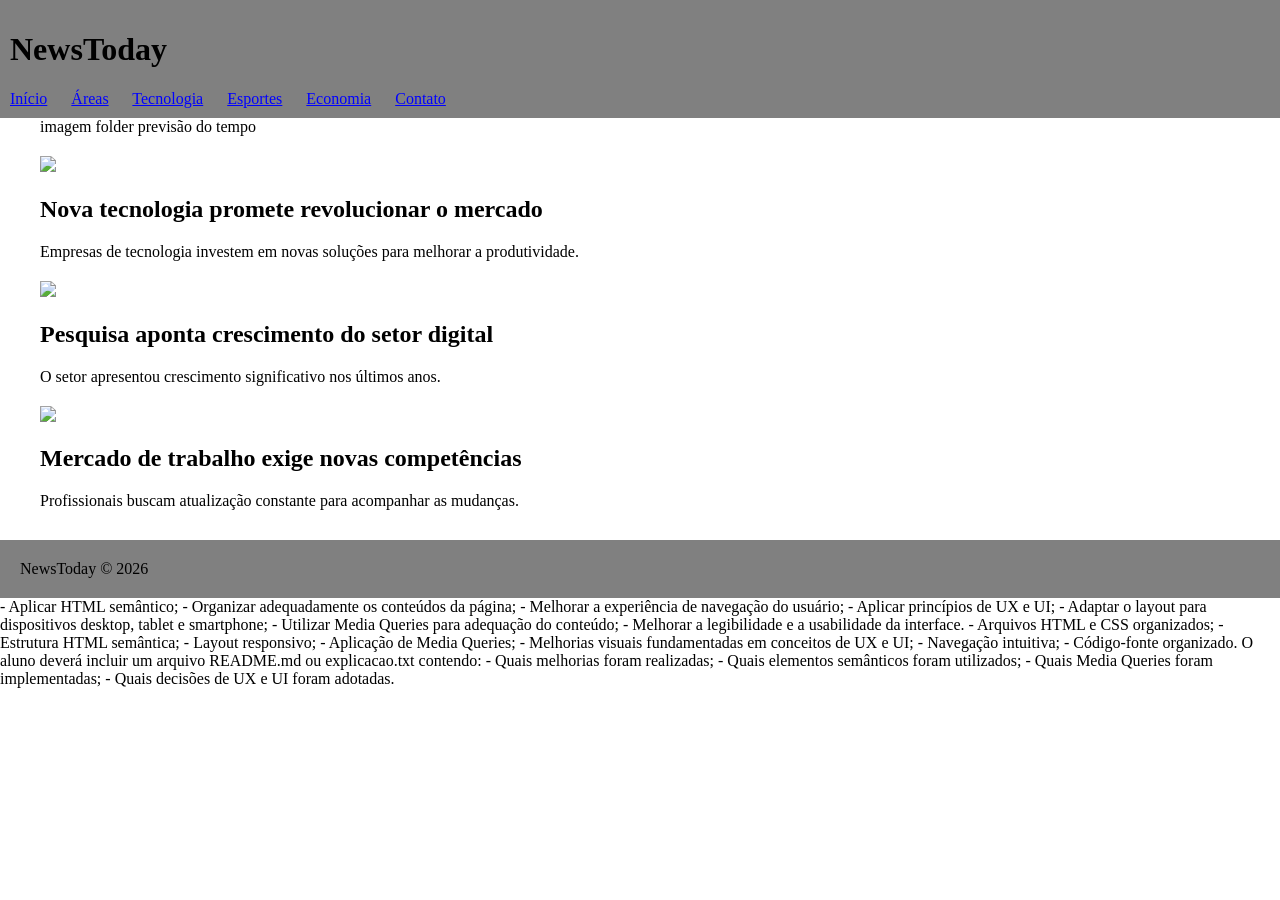
==== SA2/index.html @ ee0d64fa "sav1" ====
<!DOCTYPE html>
<html lang="pt-br">

<head>
    <meta charset="UTF-8">
    <meta name="viewport" content="width=device-width, initial-scale=1.0">
    <link rel="stylesheet" href="style.css">
    <title>News Today</title>
</head>

<body>
    <div class="topo">
        <h1>NewsToday</h1>

        <div class="menu">
            <a href="#">Início</a>
            <a href="#">Áreas</a>
                <a href="#">Tecnologia</a>
                <a href="#">Esportes</a>
                <a href="#">Economia</a>
            <a href="#">Contato</a>
        </div>
    </div>

    <div class="conteudo">
        imagem
        folder
        previsão do tempo
        <div class="noticia">
            <img src="https://blog.fazedores.com/wp-content/uploads/2019/03/casa2.jpg">
            <h2>Nova tecnologia promete revolucionar o mercado</h2>
            <p>Empresas de tecnologia investem em novas soluções para melhorar a produtividade.</p>
        </div>

        <div class="noticia">
            <img
                src="https://s3.sa-east-1.amazonaws.com/cdn.nasajon/wp-content/uploads/2022/08/16161618/A-influencia-da-tecnologia-no-comercio.png">

            <h2>Pesquisa aponta crescimento do setor digital</h2>

            <p>
                O setor apresentou crescimento significativo nos últimos anos.
            </p>
        </div>

        <div class="noticia">
            <img src="https://i0.wp.com/nectar.empregare.com/wp-content/uploads/2021/11/1-1.jpg?resize=800%2C534&ssl=1">

            <h2>Mercado de trabalho exige novas competências</h2>

            <p>Profissionais buscam atualização constante para acompanhar as mudanças.</p>
        </div>

    </div>

    <div class="rodape">
        NewsToday © 2026
    </div>
</body>

</html>

- Aplicar HTML semântico;
- Organizar adequadamente os conteúdos da página;
- Melhorar a experiência de navegação do usuário;
- Aplicar princípios de UX e UI;
- Adaptar o layout para dispositivos desktop, tablet e smartphone;
- Utilizar Media Queries para adequação do conteúdo;
- Melhorar a legibilidade e a usabilidade da interface.

- Arquivos HTML e CSS organizados;
- Estrutura HTML semântica;
- Layout responsivo;
- Aplicação de Media Queries;
- Melhorias visuais fundamentadas em conceitos de UX e UI;
- Navegação intuitiva;
- Código-fonte organizado.
O aluno deverá incluir um arquivo README.md ou explicacao.txt contendo:
- Quais melhorias foram realizadas;
- Quais elementos semânticos foram utilizados;
- Quais Media Queries foram implementadas;
- Quais decisões de UX e UI foram adotadas.
---- SA2/style.css ----
body {
    margin: 0;
}

h2 {
    font-family: "Chiller", cursive;
}

.topo {
    background-color: gray;
    padding: 10px;
}

.menu a {
    margin-right: 20px;
    color: blue;
}

.conteudo {
    width: 1200px;
    margin: auto;
}

.noticia {
    margin-top: 20px;
}

.noticia img {
    width: 800px;
}

.rodape {
    margin-top: 30px;
    background-color: gray;
    padding: 20px;
}
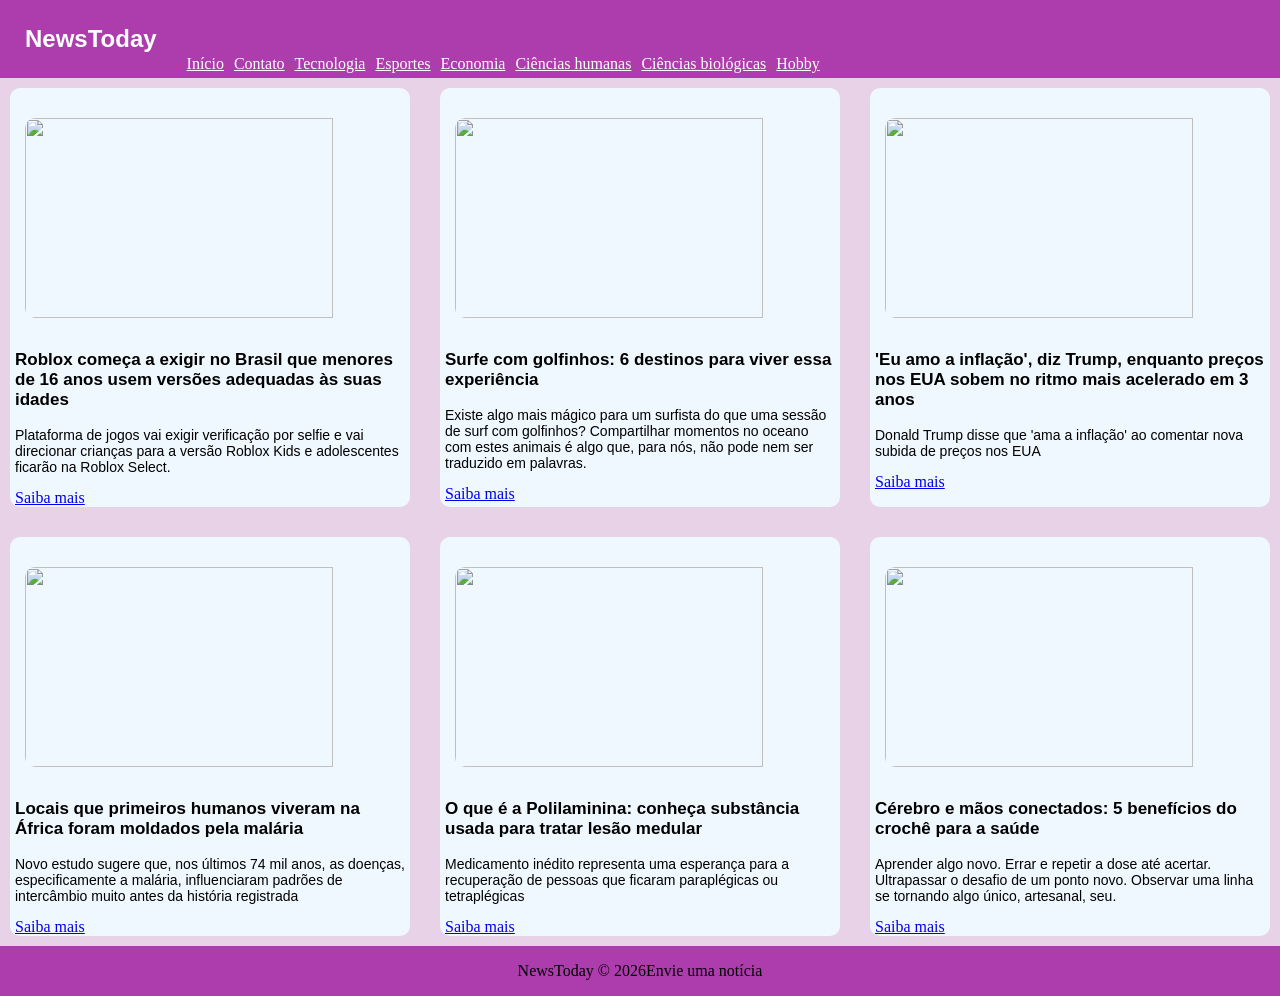
==== commit 7a4062a0: "sa" ====
--- a/SA2/index.html
+++ b/SA2/index.html
@@ -9,74 +9,95 @@
 </head>
 
 <body>
-    <div class="topo">
+    <nav>
         <h1>NewsToday</h1>
 
-        <div class="menu">
-            <a href="#">Início</a>
-            <a href="#">Áreas</a>
-                <a href="#">Tecnologia</a>
-                <a href="#">Esportes</a>
-                <a href="#">Economia</a>
-            <a href="#">Contato</a>
-        </div>
-    </div>
+        <a href="/">Início</a>
+        <a href="#">Contato</a>
 
-    <div class="conteudo">
-        imagem
-        folder
-        previsão do tempo
-        <div class="noticia">
-            <img src="https://blog.fazedores.com/wp-content/uploads/2019/03/casa2.jpg">
-            <h2>Nova tecnologia promete revolucionar o mercado</h2>
-            <p>Empresas de tecnologia investem em novas soluções para melhorar a produtividade.</p>
+        <a href="ptTecnologia">Tecnologia</a>
+        <a href="ptEsporte">Esportes</a>
+        <a href="ptEconomia">Economia</a>
+        <a href="ptCH">Ciências humanas</a>
+        <a href="ptCB">Ciências biológicas</a>
+        <a href="ptHobby">Hobby</a>
+    </nav>
+
+    <section>
+
+        <!-- imagem de fundo (apresentação) -->
+        <!-- previsão do tempo -->
+
+        <div id="ptTecnologia">
+            <div id="imagemCentro">
+                <img
+                    src="https://s2-g1.glbimg.com/V2XQDGCyzFP-9EM4G3W3XMR7bjo=/0x0:1920x1080/984x0/smart/filters:strip_icc()/i.s3.glbimg.com/v1/AUTH_59edd422c0c84a879bd37670ae4f538a/internal_photos/bs/2026/d/5/AWrACqQFm7LCGtHMoYEA/kids-select-parents-newsroom-.png">
+            </div>
+            <h3>Roblox começa a exigir no Brasil que menores de 16 anos usem versões adequadas às suas idades</h3>
+            <p>Plataforma de jogos vai exigir verificação por selfie e vai direcionar crianças para a versão Roblox Kids
+                e adolescentes ficarão na Roblox Select.</p>
+            <a href="/SA2/pages/tecnologia.html">Saiba mais</a>
         </div>
 
-        <div class="noticia">
-            <img
-                src="https://s3.sa-east-1.amazonaws.com/cdn.nasajon/wp-content/uploads/2022/08/16161618/A-influencia-da-tecnologia-no-comercio.png">
-
-            <h2>Pesquisa aponta crescimento do setor digital</h2>
-
-            <p>
-                O setor apresentou crescimento significativo nos últimos anos.
-            </p>
+        <div id="ptEsporte">
+            <div id="imagemCentro">
+                <img
+                    src="https://hardcore.com.br/wp-content/uploads/sites/21/2023/06/golfinho-e-surfista-1024x768.jpeg">
+            </div>
+            <h3>Surfe com golfinhos: 6 destinos para viver essa experiência</h3>
+            <p>Existe algo mais mágico para um surfista do que uma sessão de surf com golfinhos? Compartilhar momentos
+                no oceano com estes animais é algo que, para nós, não pode nem ser traduzido em palavras.</p>
+            <a href="/SA2/pages/esporte.html">Saiba mais</a>
         </div>
 
-        <div class="noticia">
-            <img src="https://i0.wp.com/nectar.empregare.com/wp-content/uploads/2021/11/1-1.jpg?resize=800%2C534&ssl=1">
-
-            <h2>Mercado de trabalho exige novas competências</h2>
-
-            <p>Profissionais buscam atualização constante para acompanhar as mudanças.</p>
+        <div id="ptEconomia">
+            <div id="imagemCentro">
+                <img
+                    src="https://ichef.bbci.co.uk/ace/ws/800/cpsprodpb/ae47/live/f468cc40-656f-11f1-b034-6181319b209d.jpg.webp">
+            </div>
+            <h3>'Eu amo a inflação', diz Trump, enquanto preços nos EUA sobem no ritmo mais acelerado em 3 anos</h3>
+            <p>Donald Trump disse que 'ama a inflação' ao comentar nova subida de preços nos EUA</p>
+            <a href="/SA2/pages/economia.html">Saiba mais</a>
         </div>
 
-    </div>
+        <div id="ptCH">
+            <div id="imagemCentro">
+                <img
+                    src="https://admin.cnnbrasil.com.br/wp-content/uploads/sites/12/2026/04/malaria.png?w=1200&h=900&crop=0">
+            </div>
+            <h3>Locais que primeiros humanos viveram na África foram moldados pela malária</h3>
+            <p>Novo estudo sugere que, nos últimos 74 mil anos, as doenças, especificamente a malária, influenciaram
+                padrões de intercâmbio muito antes da história registrada</p>
+            <a href="/SA2/pages/cienciasHumanas.html">Saiba mais</a>
+        </div>
 
-    <div class="rodape">
-        NewsToday © 2026
-    </div>
+        <div id="ptCB">
+            <div id="imagemCentro">
+                <img
+                    src="https://admin.cnnbrasil.com.br/wp-content/uploads/sites/12/2026/01/WhatsApp-Image-2026-01-05-at-7.04.54-PM.jpeg?w=1200&h=900&crop=0">
+            </div>
+            <h3>O que é a Polilaminina: conheça substância usada para tratar lesão medular</h3>
+            <p>Medicamento inédito representa uma esperança para a recuperação de pessoas que ficaram paraplégicas ou
+                tetraplégicas</p>
+            <a href="/SA2/pages/cienciasBiologicas.html">Saiba mais</a>
+        </div>
+
+        <div id="ptHobby">
+            <div id="imagemCentro">
+                <img src="https://escoladeartesmanuais.com.br/wp-content/uploads/2021/07/material-zul.jpg">
+            </div>
+            <h3>Cérebro e mãos conectados: 5 benefícios do crochê para a saúde</h3>
+            <p>Aprender algo novo. Errar e repetir a dose até acertar. Ultrapassar o desafio de um ponto novo. Observar
+                uma linha se tornando algo único, artesanal, seu. </p>
+            <a href="/SA2/pages/hobby.html">Saiba mais</a>
+        </div>
+
+    </section>
+
+    <footer>
+        <p>NewsToday © 2026</p> <br>
+        <p>Envie uma notícia</p>
+    </footer>
 </body>
 
-</html>
-
-- Aplicar HTML semântico;
-- Organizar adequadamente os conteúdos da página;
-- Melhorar a experiência de navegação do usuário;
-- Aplicar princípios de UX e UI;
-- Adaptar o layout para dispositivos desktop, tablet e smartphone;
-- Utilizar Media Queries para adequação do conteúdo;
-- Melhorar a legibilidade e a usabilidade da interface.
-
-- Arquivos HTML e CSS organizados;
-- Estrutura HTML semântica;
-- Layout responsivo;
-- Aplicação de Media Queries;
-- Melhorias visuais fundamentadas em conceitos de UX e UI;
-- Navegação intuitiva;
-- Código-fonte organizado.
-O aluno deverá incluir um arquivo README.md ou explicacao.txt contendo:
-- Quais melhorias foram realizadas;
-- Quais elementos semânticos foram utilizados;
-- Quais Media Queries foram implementadas;
-- Quais decisões de UX e UI foram adotadas.+</html>
--- a/SA2/style.css
+++ b/SA2/style.css
@@ -1,36 +1,102 @@
+/* corpo */
 body {
-    margin: 0;
+    margin: 0px;
+    background-color: rgb(232, 210, 232);
 }
 
-h2 {
-    font-family: "Chiller", cursive;
+/* navegação */
+nav {
+    display: flex;
+    flex-wrap: wrap;
+    align-items: end;
+    font-size: 16px;
+    background-color: rgb(173, 60, 173);
 }
 
-.topo {
-    background-color: gray;
-    padding: 10px;
+nav p {
+    gap: 10px;
 }
 
-.menu a {
-    margin-right: 20px;
-    color: blue;
+nav h1{
+    font-family: 'Segoe UI', Tahoma, Geneva, Verdana, sans-serif;
+    text-align: start; 
+    /* colocar no começo */
+    margin: 25px;
+    color: white;
 }
 
-.conteudo {
-    width: 1200px;
-    margin: auto;
+nav a.hover {
+    color: purple;
 }
 
-.noticia {
-    margin-top: 20px;
+nav a {
+    margin: 5px;
+    color: white;
 }
 
-.noticia img {
-    width: 800px;
+/* texto */
+p h3 {
+    font-family: Arial, Helvetica, sans-serif;
 }
 
-.rodape {
-    margin-top: 30px;
-    background-color: gray;
-    padding: 20px;
+/* botão */
+button {
+    background-color: plum;
+    border-radius: 5px;
+    border: 0px;
+    margin: 5px;
+}
+
+/* quadro das notícias */
+div {
+    background-color: aliceblue;
+    margin: 10px;
+    border-radius: 10px;
+    flex-wrap: wrap;
+    height: auto;
+    padding: 0px 0px 0px 0px;
+}
+
+div h3 {
+    text-align: start;
+    font-family: Arial, Helvetica, sans-serif;
+    font-size: 17px;
+    padding: 5px 5px 0px 5px;
+}
+
+div p {
+    font-family: Arial, Helvetica, sans-serif;
+    font-size: 14px;
+    padding: 0px 5px 0px 5px;
+}
+
+div a {
+    padding: 0px 50px 50px 5px;
+}
+
+section {
+    display: grid;
+    grid-template-columns: repeat(3, 1fr);
+    gap: 10px;
+}
+
+/* rodapé */
+footer {
+    display: flex;
+    align-items: center;
+    justify-content: center;
+    font-size: 16px;
+    background-color: rgb(173, 60, 173);
+}
+
+/* imagem */
+img {
+    width: 90%;
+    height: 200px;
+    border-radius: 10px;
+    margin: 20px 20px 10px 5px;
+}
+
+#imagemCentro {
+    justify-content: center;
 }
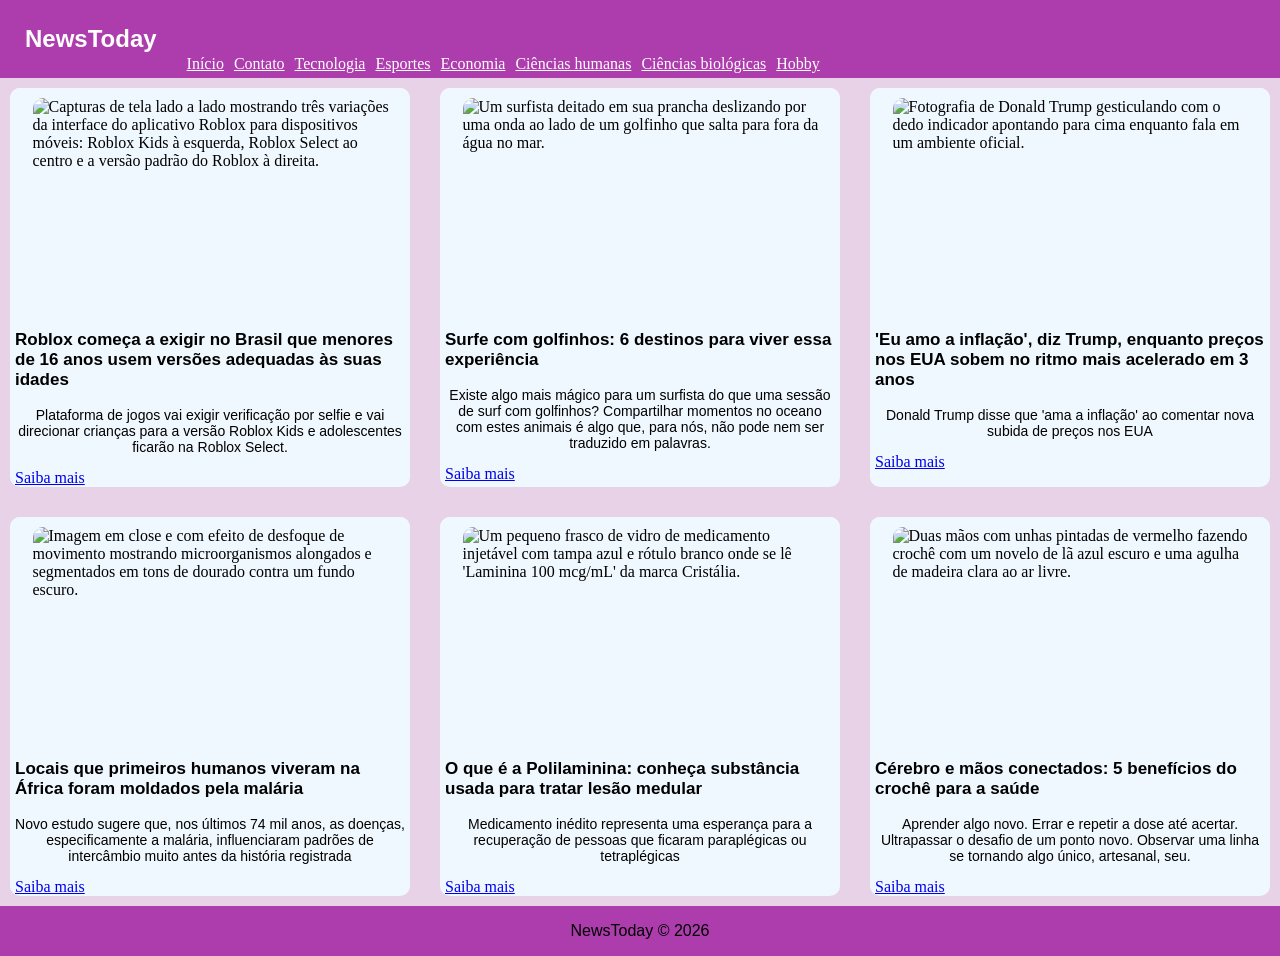
==== commit 16175198: "alterações finais" ====
--- a/SA2/index.html
+++ b/SA2/index.html
@@ -5,6 +5,7 @@
     <meta charset="UTF-8">
     <meta name="viewport" content="width=device-width, initial-scale=1.0">
     <link rel="stylesheet" href="style.css">
+    <link rel="icon" type="imag/png" href="/SA2/img/favicon-16x16.png">
     <title>News Today</title>
 </head>
 
@@ -12,92 +13,87 @@
     <nav>
         <h1>NewsToday</h1>
 
-        <a href="/">Início</a>
-        <a href="#">Contato</a>
+        <a href="/sa2/index.html">Início</a>
+        <a href="/sa2/contato.html">Contato</a>
 
-        <a href="ptTecnologia">Tecnologia</a>
-        <a href="ptEsporte">Esportes</a>
-        <a href="ptEconomia">Economia</a>
-        <a href="ptCH">Ciências humanas</a>
-        <a href="ptCB">Ciências biológicas</a>
-        <a href="ptHobby">Hobby</a>
+        <a href="/sa2/pages/tecnologia.html">Tecnologia</a>
+        <a href="/sa2/pages/esporte.html">Esportes</a>
+        <a href="/sa2/pages/economia.html">Economia</a>
+        <a href="/sa2/pages/cienciasHumanas.html">Ciências humanas</a>
+        <a href="/sa2/pages/cienciasBiologicas.html">Ciências biológicas</a>
+        <a href="/sa2/pages/hobby.html">Hobby</a>
     </nav>
 
-    <section>
+    <main>
 
-        <!-- imagem de fundo (apresentação) -->
-        <!-- previsão do tempo -->
+        <section>
 
-        <div id="ptTecnologia">
-            <div id="imagemCentro">
-                <img
-                    src="https://s2-g1.glbimg.com/V2XQDGCyzFP-9EM4G3W3XMR7bjo=/0x0:1920x1080/984x0/smart/filters:strip_icc()/i.s3.glbimg.com/v1/AUTH_59edd422c0c84a879bd37670ae4f538a/internal_photos/bs/2026/d/5/AWrACqQFm7LCGtHMoYEA/kids-select-parents-newsroom-.png">
+            <div id="ptTecnologia">
+                <div id="imagemCentro">
+                    <img src="https://s2-g1.glbimg.com/V2XQDGCyzFP-9EM4G3W3XMR7bjo=/0x0:1920x1080/984x0/smart/filters:strip_icc()/i.s3.glbimg.com/v1/AUTH_59edd422c0c84a879bd37670ae4f538a/internal_photos/bs/2026/d/5/AWrACqQFm7LCGtHMoYEA/kids-select-parents-newsroom-.png" alt="Capturas de tela lado a lado mostrando três variações da interface do aplicativo Roblox para dispositivos móveis: Roblox Kids à esquerda, Roblox Select ao centro e a versão padrão do Roblox à direita.">
+                </div>
+                <h3>Roblox começa a exigir no Brasil que menores de 16 anos usem versões adequadas às suas idades</h3>
+                <p>Plataforma de jogos vai exigir verificação por selfie e vai direcionar crianças para a versão Roblox Kids
+                    e adolescentes ficarão na Roblox Select.</p>
+                <a href="/SA2/pages/tecnologia.html">Saiba mais</a>
             </div>
-            <h3>Roblox começa a exigir no Brasil que menores de 16 anos usem versões adequadas às suas idades</h3>
-            <p>Plataforma de jogos vai exigir verificação por selfie e vai direcionar crianças para a versão Roblox Kids
-                e adolescentes ficarão na Roblox Select.</p>
-            <a href="/SA2/pages/tecnologia.html">Saiba mais</a>
-        </div>
 
-        <div id="ptEsporte">
-            <div id="imagemCentro">
-                <img
-                    src="https://hardcore.com.br/wp-content/uploads/sites/21/2023/06/golfinho-e-surfista-1024x768.jpeg">
+            <div id="ptEsporte">
+                <div id="imagemCentro">
+                    <img src="https://hardcore.com.br/wp-content/uploads/sites/21/2023/06/golfinho-e-surfista-1024x768.jpeg" alt="Um surfista deitado em sua prancha deslizando por uma onda ao lado de um golfinho que salta para fora da água no mar.">
+                </div>
+                <h3>Surfe com golfinhos: 6 destinos para viver essa experiência</h3>
+                <p>Existe algo mais mágico para um surfista do que uma sessão de surf com golfinhos? Compartilhar momentos
+                    no oceano com estes animais é algo que, para nós, não pode nem ser traduzido em palavras.</p>
+                <a href="/SA2/pages/esporte.html">Saiba mais</a>
             </div>
-            <h3>Surfe com golfinhos: 6 destinos para viver essa experiência</h3>
-            <p>Existe algo mais mágico para um surfista do que uma sessão de surf com golfinhos? Compartilhar momentos
-                no oceano com estes animais é algo que, para nós, não pode nem ser traduzido em palavras.</p>
-            <a href="/SA2/pages/esporte.html">Saiba mais</a>
-        </div>
 
-        <div id="ptEconomia">
-            <div id="imagemCentro">
-                <img
-                    src="https://ichef.bbci.co.uk/ace/ws/800/cpsprodpb/ae47/live/f468cc40-656f-11f1-b034-6181319b209d.jpg.webp">
+            <div id="ptEconomia">
+                <div id="imagemCentro">
+                    <img src="https://ichef.bbci.co.uk/ace/ws/800/cpsprodpb/ae47/live/f468cc40-656f-11f1-b034-6181319b209d.jpg.webp" alt="Fotografia de Donald Trump gesticulando com o dedo indicador apontando para cima enquanto fala em um ambiente oficial.">
+                </div>
+                <h3>'Eu amo a inflação', diz Trump, enquanto preços nos EUA sobem no ritmo mais acelerado em 3 anos</h3>
+                <p>Donald Trump disse que 'ama a inflação' ao comentar nova subida de preços nos EUA</p>
+                <a href="/SA2/pages/economia.html">Saiba mais</a>
             </div>
-            <h3>'Eu amo a inflação', diz Trump, enquanto preços nos EUA sobem no ritmo mais acelerado em 3 anos</h3>
-            <p>Donald Trump disse que 'ama a inflação' ao comentar nova subida de preços nos EUA</p>
-            <a href="/SA2/pages/economia.html">Saiba mais</a>
-        </div>
 
-        <div id="ptCH">
-            <div id="imagemCentro">
-                <img
-                    src="https://admin.cnnbrasil.com.br/wp-content/uploads/sites/12/2026/04/malaria.png?w=1200&h=900&crop=0">
+            <div id="ptCH">
+                <div id="imagemCentro">
+                    <img src="https://admin.cnnbrasil.com.br/wp-content/uploads/sites/12/2026/04/malaria.png?w=1200&h=900&crop=0" alt="Imagem em close e com efeito de desfoque de movimento mostrando microorganismos alongados e segmentados em tons de dourado contra um fundo escuro.">
+                </div>
+                <h3>Locais que primeiros humanos viveram na África foram moldados pela malária</h3>
+                <p>Novo estudo sugere que, nos últimos 74 mil anos, as doenças, especificamente a malária, influenciaram
+                    padrões de intercâmbio muito antes da história registrada</p>
+                <a href="/SA2/pages/cienciasHumanas.html">Saiba mais</a>
             </div>
-            <h3>Locais que primeiros humanos viveram na África foram moldados pela malária</h3>
-            <p>Novo estudo sugere que, nos últimos 74 mil anos, as doenças, especificamente a malária, influenciaram
-                padrões de intercâmbio muito antes da história registrada</p>
-            <a href="/SA2/pages/cienciasHumanas.html">Saiba mais</a>
-        </div>
 
-        <div id="ptCB">
-            <div id="imagemCentro">
-                <img
-                    src="https://admin.cnnbrasil.com.br/wp-content/uploads/sites/12/2026/01/WhatsApp-Image-2026-01-05-at-7.04.54-PM.jpeg?w=1200&h=900&crop=0">
+            <div id="ptCB">
+                <div id="imagemCentro">
+                    <img src="https://admin.cnnbrasil.com.br/wp-content/uploads/sites/12/2026/01/WhatsApp-Image-2026-01-05-at-7.04.54-PM.jpeg?w=1200&h=900&crop=0" alt="Um pequeno frasco de vidro de medicamento injetável com tampa azul e rótulo branco onde se lê 'Laminina 100 mcg/mL' da marca Cristália.">
+                </div>
+                <h3>O que é a Polilaminina: conheça substância usada para tratar lesão medular</h3>
+                <p>Medicamento inédito representa uma esperança para a recuperação de pessoas que ficaram paraplégicas ou tetraplégicas</p>
+                <a href="/SA2/pages/cienciasBiologicas.html">Saiba mais</a>
             </div>
-            <h3>O que é a Polilaminina: conheça substância usada para tratar lesão medular</h3>
-            <p>Medicamento inédito representa uma esperança para a recuperação de pessoas que ficaram paraplégicas ou
-                tetraplégicas</p>
-            <a href="/SA2/pages/cienciasBiologicas.html">Saiba mais</a>
-        </div>
 
-        <div id="ptHobby">
-            <div id="imagemCentro">
-                <img src="https://escoladeartesmanuais.com.br/wp-content/uploads/2021/07/material-zul.jpg">
+            <div id="ptHobby">
+                <div id="imagemCentro">
+                    <img src="https://escoladeartesmanuais.com.br/wp-content/uploads/2021/07/material-zul.jpg" alt="Duas mãos com unhas pintadas de vermelho fazendo crochê com um novelo de lã azul escuro e uma agulha de madeira clara ao ar livre.">
+                </div>
+                <h3>Cérebro e mãos conectados: 5 benefícios do crochê para a saúde</h3>
+                <p>Aprender algo novo. Errar e repetir a dose até acertar. Ultrapassar o desafio de um ponto novo.
+                    Observar uma linha se tornando algo único, artesanal, seu.</p>
+                <a href="/SA2/pages/hobby.html">Saiba mais</a>
             </div>
-            <h3>Cérebro e mãos conectados: 5 benefícios do crochê para a saúde</h3>
-            <p>Aprender algo novo. Errar e repetir a dose até acertar. Ultrapassar o desafio de um ponto novo. Observar
-                uma linha se tornando algo único, artesanal, seu. </p>
-            <a href="/SA2/pages/hobby.html">Saiba mais</a>
-        </div>
 
-    </section>
+        </section>
+
+    </main>
 
     <footer>
-        <p>NewsToday © 2026</p> <br>
-        <p>Envie uma notícia</p>
+        <p>NewsToday © 2026</p>
     </footer>
+
 </body>
 
-</html>+</html>
--- a/SA2/style.css
+++ b/SA2/style.css
@@ -17,15 +17,14 @@
     gap: 10px;
 }
 
-nav h1{
-    font-family: 'Segoe UI', Tahoma, Geneva, Verdana, sans-serif;
-    text-align: start; 
-    /* colocar no começo */
+nav h1 {
+    font-family: 'Segoe UI', Tahoma, Geneva, Verdana, sans-serif;
+    text-align: start;
     margin: 25px;
     color: white;
 }
 
-nav a.hover {
+nav a:hover {
     color: purple;
 }
 
@@ -35,17 +34,10 @@
 }
 
 /* texto */
-p h3 {
+h3 {
     font-family: Arial, Helvetica, sans-serif;
 }
 
-/* botão */
-button {
-    background-color: plum;
-    border-radius: 5px;
-    border: 0px;
-    margin: 5px;
-}
 
 /* quadro das notícias */
 div {
@@ -94,9 +86,124 @@
     width: 90%;
     height: 200px;
     border-radius: 10px;
-    margin: 20px 20px 10px 5px;
+    margin: 10px 0px 10px 5px;
 }
 
 #imagemCentro {
     justify-content: center;
-}+    align-items: center;
+    display: flex;
+}
+
+/* contato */
+h2,
+p {
+    font-family: 'Segoe UI', Tahoma, Geneva, Verdana, sans-serif;
+    text-align: center;
+}
+
+#noticiaPrincipal {
+    max-width: 410px;
+    margin: 50px auto 100px auto;
+    font-family: 'Segoe UI', Tahoma, Geneva, Verdana, sans-serif;
+    padding: 10px;
+}
+
+input {
+    width: 400px;
+}
+
+textarea {
+    width: 400px;
+    height: auto;
+}
+
+/* botão */
+button {
+    font-family: 'Segoe UI', Tahoma, Geneva, Verdana, sans-serif;
+    background-color: plum;
+    border-radius: 5px;
+    border: 0px;
+    margin: 5px;
+    padding: 5px;
+}
+
+/* validação */
+.erro {
+    font-family: 'Segoe UI', Tahoma, Geneva, Verdana, sans-serif;
+    color: red;
+}
+
+.certo {
+    font-family: 'Segoe UI', Tahoma, Geneva, Verdana, sans-serif;
+    color: green;
+}
+
+/* ---------------- media queryes --------------- */
+
+/* celular */
+@media (max-width: 425px) {
+    nav {
+        flex-direction: column;
+        align-items: center;
+        padding-bottom: 15px;
+    }
+
+    nav h1 {
+        margin: 15px 0px 10px 0px;
+        text-align: center;
+    }
+
+    section {
+        grid-template-columns: 1fr; 
+    }
+
+    img {
+        width: 100%; 
+        height: auto;
+        margin: 10px 0px;
+    }
+
+    #imagemCentro {
+        border: none;
+        margin: 0;
+        padding: 0px 10px;
+    }
+
+    #noticiaPrincipal {
+        max-width: 100%;
+    }
+
+    input, textarea {
+        width: 100%;
+    }
+}
+
+/* tablet */
+@media (min-width: 426px) and (max-width: 1023px) {
+    nav {
+        justify-content: center;
+        padding-bottom: 15px;
+    }
+
+    section {
+        grid-template-columns: repeat(2, 1fr);
+    }
+
+    #imagemCentro {
+        border: none;
+        margin: 0;
+    }
+}
+
+/* computador */
+@media (min-width: 1024px) {
+    section {
+        grid-template-columns: repeat(3, 1fr);
+    }
+
+    #imagemCentro {
+        border: none;
+        margin: 0;
+    }
+}
